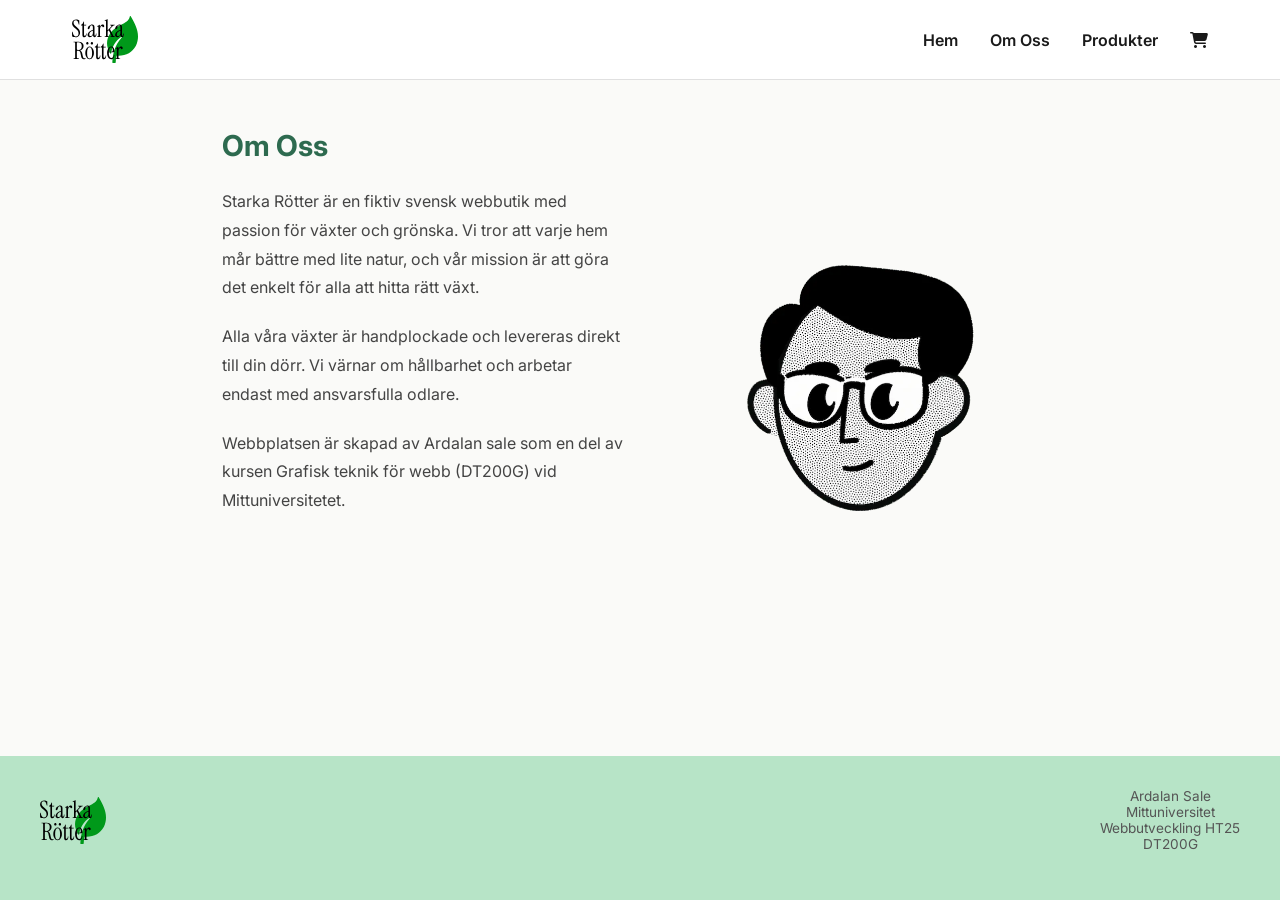
==== om.html @ 3ff3481d "Transfer folder with finisihed code from laptop" ====
<!DOCTYPE html>
<html lang="sv">
<head>
    <meta charset="UTF-8">
    <meta name="viewport" content="width=device-width, initial-scale=1.0">
    <title>Produkter - Starka Rötter</title>
    <link rel="stylesheet" href="css/style.css">
    <link rel="stylesheet" href="https://cdnjs.cloudflare.com/ajax/libs/font-awesome/6.5.0/css/all.min.css">
    <link rel="preconnect" href="https://fonts.googleapis.com">
    <link rel="preconnect" href="https://fonts.gstatic.com" crossorigin>
    <link href="https://fonts.googleapis.com/css2?family=Inconsolata:wght@200..900&family=Inter:ital,opsz,wght@0,14..32,100..900;1,14..32,100..900&display=swap" rel="stylesheet">
</head>
<body>

    <nav class="navbar">
        <div class="nav-inner">
            <a href="index.html" class="logo">
                <img src="assets/logo.svg" alt="Starka Rötter logotyp">
            </a>

            <ul class="nav-links">
                <li><a href="index.html">Hem</a></li>
                <li><a href="om.html">Om Oss</a></li>
                <li><a href="produkter.html">Produkter</a></li>
                <li>
                <a href="varukorg.html">
                    <i class="fa-solid fa-cart-shopping"></i>
                    <span id="small-basket"></span>
                </a>
                </li>
            </ul>

            <button class="hamburger" id="hamburger">
                <i class="fa-solid fa-bars"></i>
            </button>
        </div>

        <!-- Mobilmeny -->
        <ul class="mobile-menu" id="mobile-menu">
            <li><a href="index.html">Hem</a></li>
            <li><a href="om.html">Om Oss</a></li>
            <li><a href="produkter.html">Produkter</a></li>
            <li><a href="varukorg.html"><i class="fa-solid fa-cart-shopping"></i> Varukorg <span id="small-basket-mobile"></span></a></li>
        </ul>
    </nav>

    <main class="about-page">
        <h1>Om Oss</h1>

        <div class="about-content">
        <div>
            <p>Starka Rötter är en fiktiv svensk webbutik med passion för växter och grönska. Vi tror att varje hem mår bättre med lite natur, och vår mission är att göra det enkelt för alla att hitta rätt växt.</p>
            <br>
            <p>Alla våra växter är handplockade och levereras direkt till din dörr. Vi värnar om hållbarhet och arbetar endast med ansvarsfulla odlare.</p>
            <br>
            <p>Webbplatsen är skapad av Ardalan sale som en del av kursen Grafisk teknik för webb (DT200G) vid Mittuniversitetet.</p>
        </div>

        <picture>
            <source srcset="assets/ardalan.webp" type="image/webp">
            <img src="assets/ardalan.png" alt="Ardalan">
        </picture>
        </div>

    </main>
    
    <footer>
        <div class="footer-inner">
            <p class="footer-logo">
                <img src="assets/logo.svg" alt="Starka Rötter logotyp">
            </p>
            <p class="footer-copy">Ardalan Sale<br>Mittuniversitet<br>Webbutveckling HT25<br>DT200G</p>
        </div>
    </footer>

    <script src="js/main.js"></script>
    <script src="js/webshop.js"></script>
</body>
</html>
---- css/style.css ----
*, *::before, *::after {
    box-sizing: border-box;
    margin: 0;
    padding: 0;
}

html, body {
    height: 100%;
}


body {
    font-family: 'Inter', sans-serif;
    background-color: #FAFAF8;
    color: #1a1a1a;
    display: flex;
    flex-direction: column;
}

main {
    flex: 1;
}

a {
    text-decoration: none;
    color: inherit;
}

ul {
    list-style: none;
}

img {
    display: block;
    width: 100%;
    height: auto;
}

/* NAVBAR */
.navbar {
    background-color: #fff;
    border-bottom: 1px solid #e0e0e0;
    position: sticky;
    top: 0;
    z-index: 100;
}

.nav-inner {
    max-width: 1200px;
    margin: 0 auto;
    padding: 1rem 2rem;
    display: flex;
    align-items: center;
    justify-content: space-between;
}

.logo {
    font-weight: 700;
    font-size: 1.2rem;
    color: #2D6A4F;
}

.nav-links {
    display: flex;
    gap: 2rem;
    align-items: center;
}

.nav-links a {
    font-weight: 600;
    color: #1a1a1a;
    transition: color 0.2s;
}

.nav-links a:hover {
    color: #2D6A4F;
}

.hamburger {
    display: none;
    background: none;
    border: none;
    font-size: 1.4rem;
    cursor: pointer;
    color: #1a1a1a;
}

.mobile-menu {
    display: none;
    flex-direction: column;
    background-color: #fff;
    padding: 1rem 2rem;
    gap: 1rem;
    border-top: 1px solid #e0e0e0;
}

.mobile-menu.open {
    display: flex;
}

.mobile-menu a {
    font-weight: 600;
    color: #1a1a1a;
}

/* KNAPPAR */
.btn {
    display: inline-block;
    background-color: #2D6A4F;
    color: #fff;
    padding: 0.7rem 1.6rem;
    border-radius: 6px;
    font-weight: 600;
    border: none;
    cursor: pointer;
    transition: background-color 0.2s;
    font-size: 1rem;
}

.btn:hover {
    background-color: #1e4d38;
}

.btn-small {
    padding: 0.5rem 1rem;
    font-size: 0.9rem;
}

/* .btn.clicked {
    animation: addedToCart 0.6s ease forwards;
} */

.btn:active {
    animation: addedToCart 0.6s ease;
}

@keyframes addedToCart {
    0%   { background-color: #2D6A4F; }
    50%  { background-color: #00a43a; color: #2D6A4F; }
    100% { background-color: #2D6A4F; }
}

/* HERO-SEKTION */
.hero {
    background-image: url('/assets/hero-background.webp');
    background-size: cover;
    background-position: center;
    width: 100%;
    min-height: 420px;
    display: flex;
    align-items: center;
    justify-content: center; /* centrerar innehållet horisontellt */
    padding: 4rem 2rem;
}

.hero-content {
    text-align: center; /* centrerar texten */
    background-color: rgba(0,0,0,0.45);
    padding: 2rem;
    border-radius: 8px;
    color: #fff;
    max-width: 600px;
}

.hero-content h1 {
    font-size: 2rem;
    margin-bottom: 0.75rem;
}

.hero-content p {
    margin-bottom: 1.5rem;
    font-size: 1rem;
}
/* STARTSIDA PRODUKTER */
.featured {
    max-width: 1200px;
    margin: 3rem auto;
    padding: 0 2rem;
}

.featured h2,
.products-page h2 {
    font-size: 1.6rem;
    margin-bottom: 1.5rem;
    color: #2D6A4F;
}

.product-grid {
    display: grid;
    grid-template-columns: repeat(3, 1fr);
    gap: 1.5rem;
}

.product-card {
    background: #fff;
    border: 1px solid #e0e0e0;
    border-radius: 8px;
    padding: 1rem;
    display: flex;
    flex-direction: column;
    gap: 0.5rem;
}

.product-card img {
    border-radius: 6px;
    height: 200px;
    object-fit: cover;
}

.product-name {
    font-weight: 600;
}

.product-price {
    color: #2D6A4F;
    font-weight: 700;
}

.product-latin {
    font-weight: 400;
}

/* VIDEO-SEKTION */
.video-section {
    max-width: 400px; /* 800 tar för mycket plats */
    margin: 2rem auto 3rem;
    padding: 0 2rem;
}

.video-section video {
    width: 100%;
    border-radius: 8px;
}

/* PRODUKTER */
.products-page {
    max-width: 1200px;
    margin: 3rem auto;
    padding: 0 2rem;
}

.products-page .product-grid {
    grid-template-columns: repeat(5, 1fr);
}

/* PRODUKTSIDA*/
.product-page {
    max-width: 1200px;
    margin: 3rem auto;
    padding: 0 2rem;
}

.product-detail {
    display: grid;
    grid-template-columns: 1fr 1fr;
    gap: 2rem;
    align-items: start;
}

.product-detail img {
    border-radius: 8px;
    height: 400px;
    object-fit: cover;
}

.product-info h1 {
    font-size: 1.8rem;
    margin-bottom: 0.5rem;
}

.product-info .product-price {
    font-size: 1.4rem;
    margin-bottom: 1rem;
    }

.product-info p {
    margin-bottom: 1.5rem;
    line-height: 1.6;
    color: #444;
}

.product-video {
    margin-top: 3rem;
}

.product-video video {
    width: 20rem;
    border-radius: 8px;
}

/* VARUKORG */
.cart-page {
    max-width: 900px;
    margin: 3rem auto;
    padding: 0 2rem;
}

.cart-page h1 {
    font-size: 1.8rem;
    margin-bottom: 2rem;
    color: #2D6A4F;
}

.cart-page table {
    width: 100%;
    border-collapse: collapse;
    margin-bottom: 1.5rem;
}

.cart-page td {
    padding: 0.75rem 1rem;
    border-bottom: 1px solid #e0e0e0;
    vertical-align: middle;
}

.cart-page img {
    width: 60px;
    height: 60px;
    object-fit: cover;
    border-radius: 4px;
}

.cart-page thead td {
    font-weight: 700;
    background-color: #f0f0f0;
}

.checkout-sum {
    font-weight: 700;
    text-align: right;
    color: #2D6A4F;
}

.cart-buttons {
    display: flex;
    gap: 1rem;
}

.btn-outline {
    background-color: transparent;
    border: 2px solid #2D6A4F;
    color: #2D6A4F;
}

.btn-outline:hover {
    background-color: #2D6A4F;
    color: #fff;
}

/* OM OSS */
.about-page {
    max-width: 900px;
    margin: 3rem auto;
    padding: 0 2rem;
}

.about-page h1 {
    font-size: 1.8rem;
    margin-bottom: 1.5rem;
    color: #2D6A4F;
}

.about-content {
    display: grid;
    grid-template-columns: 1fr 1fr;
    gap: 2rem;
    align-items: start;
}

.about-content p {
    line-height: 1.8;
    color: #444;
}

.about-content img {
    border-radius: 8px;
}

/* FOOTER */
footer {
    background-color: #B7E4C7;
    padding: 2rem;
    left: 0;
    bottom: 0;
    width: 100%;
    margin-top: 4rem;
}

.footer-inner {
    max-width: 1200px;
    margin: 0 auto;
    display: flex;
    justify-content: space-between;
    align-items: center;
    flex-wrap: wrap;
    gap: 1.5rem;
    margin-bottom: 1rem;
}

.footer-logo {
    font-weight: 700;
    font-size: 1.1rem;
    color: #2D6A4F;
}

.footer-copy {
    text-align: center;
    font-size: 0.85rem;
    color: #555;
}

/* RESPONSIVITET */
@media (max-width: 900px) {
    .product-grid {
        grid-template-columns: repeat(2, 1fr);
    }

    .products-page .product-grid {
        grid-template-columns: repeat(2, 1fr);
    }

    .product-detail {
        grid-template-columns: 1fr;
    }

    .about-content {
        grid-template-columns: 1fr;
    }

    .product-video video {
    width: 100%;
    border-radius: 8px;
}
}

@media (max-width: 600px) {
    .nav-links {
        display: none;
    }

    .hamburger {
        display: block;
    }

    .product-grid {
        grid-template-columns: 1fr;
    }

    .hero-content h1 {
        font-size: 1.4rem;
    }

    .cart-buttons {
        flex-direction: column;
    }

    .footer-inner {
        flex-direction: column;
        align-items: center;
        text-align: center;
    }
}
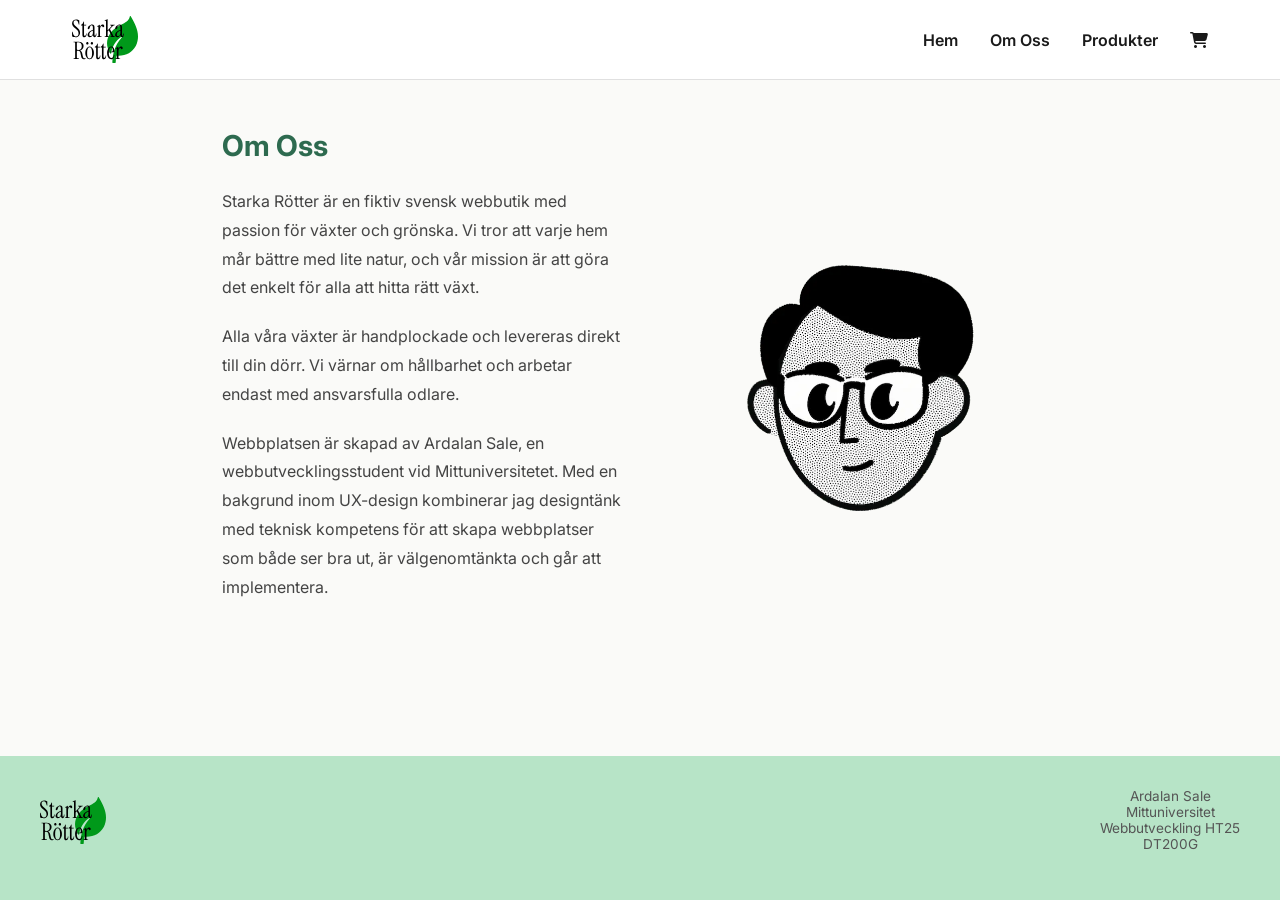
==== commit 117386c2: "Update about page" ====
--- a/om.html
+++ b/om.html
@@ -53,7 +53,9 @@
             <br>
             <p>Alla våra växter är handplockade och levereras direkt till din dörr. Vi värnar om hållbarhet och arbetar endast med ansvarsfulla odlare.</p>
             <br>
-            <p>Webbplatsen är skapad av Ardalan sale som en del av kursen Grafisk teknik för webb (DT200G) vid Mittuniversitetet.</p>
+            <p>Webbplatsen är skapad av Ardalan Sale, en webbutvecklingsstudent vid Mittuniversitetet. 
+                Med en bakgrund inom UX-design kombinerar jag designtänk med teknisk kompetens för att 
+                skapa webbplatser som både ser bra ut, är välgenomtänkta och går att implementera.</p>
         </div>
 
         <picture>
